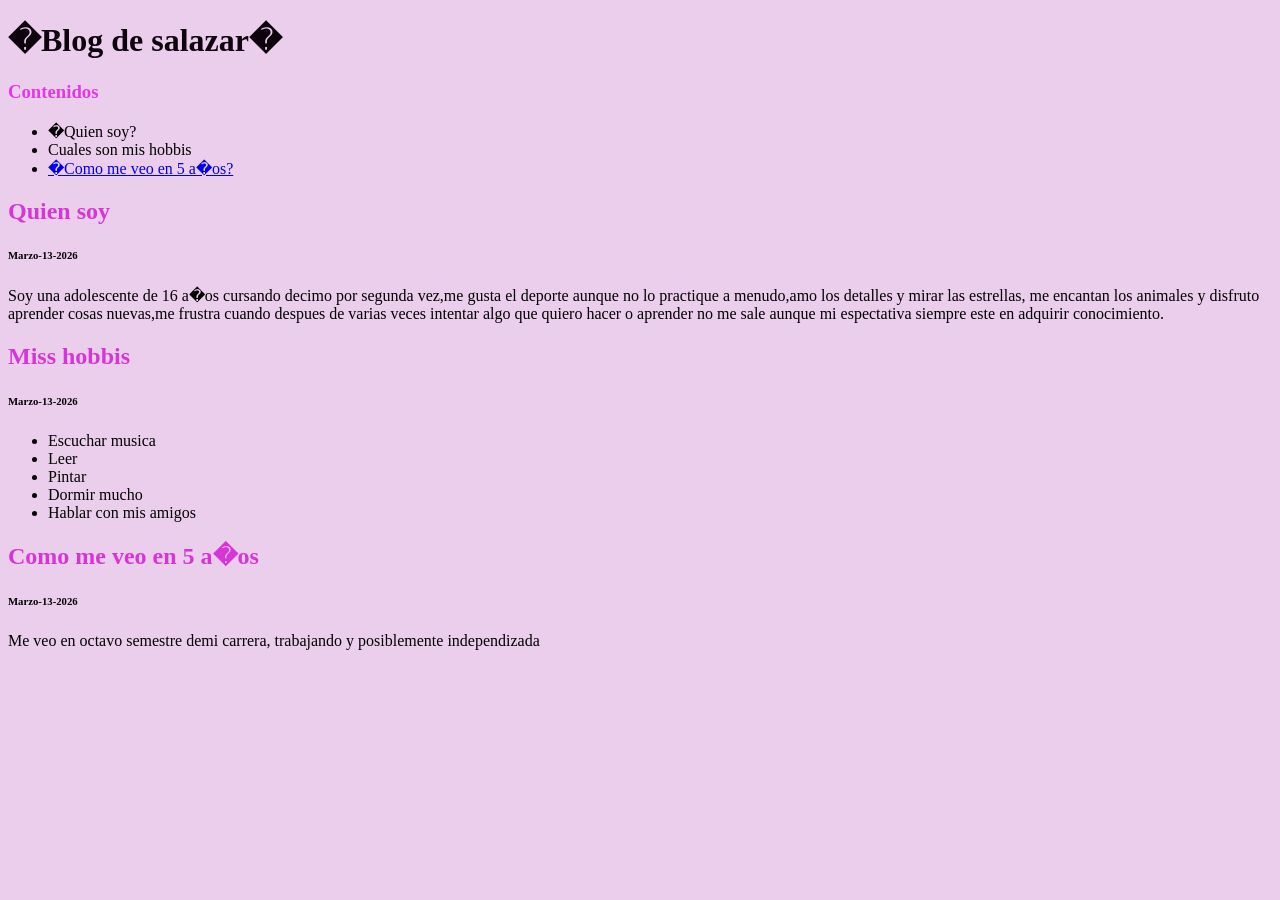
==== index.html @ fdf56cd5 "Add files via upload" ====
<!DOCTYPE html>
<html>
    <head>
        <meta charset="utf-8">
        <title>Proyecto: Blog</title>
        <style>
          body{
               font-family:cursive;
    background-color:rgb(235, 206,235);
          }
    h1{
           font-family:cursive;
            color: rgb(13, 3, 13);
          }
    h2{
            font-family:cursive;
            color:rgb(214, 54, 214);
          }
    h3{
            font-family:cursive;
            color:rgb(230, 55, 230);
          }
    
            
        </style>
    </head>
    <body>
        
        <h1>�Blog de salazar�</h1>

        <h3>Contenidos</h3>
        <ul>
            <li>�Quien soy?</li>
            <li>Cuales son mis hobbis</li>
            <li>
        <a href="#post#3">
              �Como me veo en 5 a�os?
        </a>        
            </li>
        </ul>
        
        <h2 id="#post#3">Quien soy</h2>
        <h6>Marzo-13-2026</h6>
        
        <p>Soy una adolescente de 16 a�os cursando decimo por segunda vez,me gusta el deporte aunque no lo practique a menudo,amo los detalles y mirar las estrellas, me encantan los animales y disfruto aprender cosas nuevas,me frustra cuando despues de varias veces intentar algo que quiero hacer o aprender no me sale aunque mi espectativa siempre este en adquirir conocimiento.  </p>
        
        
        
          
        <h2>Miss hobbis</h2>
        <h6>Marzo-13-2026</h6>
        
        <ul>
            <li>Escuchar musica</li>
            <li>Leer</li>
            <li>Pintar</li>
            <li>Dormir mucho</li>
            <li>Hablar con mis amigos</li>
            
        </ul>
        
        
        
         <h2>Como me veo en 5 a�os</h2>
        <h6>Marzo-13-2026</h6>
        
        <p>Me veo en octavo semestre demi carrera, trabajando y posiblemente independizada</p>
        
        
    </body>
</html>
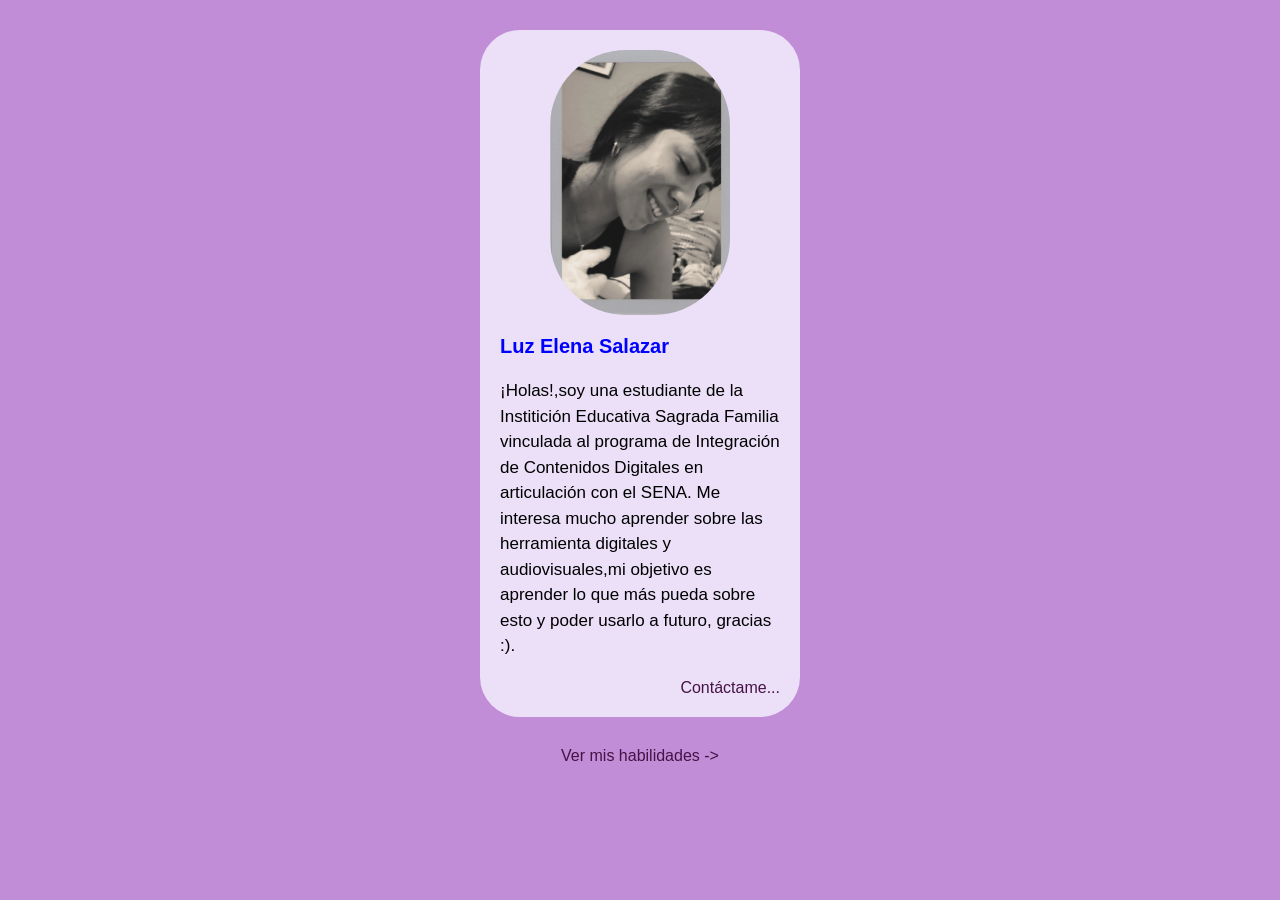
==== commit 1249a519: "Add files via upload" ====
--- a/index.html
+++ b/index.html
@@ -1,71 +1,20 @@
 <!DOCTYPE html>
-<html>
-    <head>
-        <meta charset="utf-8">
-        <title>Proyecto: Blog</title>
-        <style>
-          body{
-               font-family:cursive;
-    background-color:rgb(235, 206,235);
-          }
-    h1{
-           font-family:cursive;
-            color: rgb(13, 3, 13);
-          }
-    h2{
-            font-family:cursive;
-            color:rgb(214, 54, 214);
-          }
-    h3{
-            font-family:cursive;
-            color:rgb(230, 55, 230);
-          }
-    
-            
-        </style>
-    </head>
-    <body>
-        
-        <h1>�Blog de salazar�</h1>
-
-        <h3>Contenidos</h3>
-        <ul>
-            <li>�Quien soy?</li>
-            <li>Cuales son mis hobbis</li>
-            <li>
-        <a href="#post#3">
-              �Como me veo en 5 a�os?
-        </a>        
-            </li>
-        </ul>
-        
-        <h2 id="#post#3">Quien soy</h2>
-        <h6>Marzo-13-2026</h6>
-        
-        <p>Soy una adolescente de 16 a�os cursando decimo por segunda vez,me gusta el deporte aunque no lo practique a menudo,amo los detalles y mirar las estrellas, me encantan los animales y disfruto aprender cosas nuevas,me frustra cuando despues de varias veces intentar algo que quiero hacer o aprender no me sale aunque mi espectativa siempre este en adquirir conocimiento.  </p>
-        
-        
-        
-          
-        <h2>Miss hobbis</h2>
-        <h6>Marzo-13-2026</h6>
-        
-        <ul>
-            <li>Escuchar musica</li>
-            <li>Leer</li>
-            <li>Pintar</li>
-            <li>Dormir mucho</li>
-            <li>Hablar con mis amigos</li>
-            
-        </ul>
-        
-        
-        
-         <h2>Como me veo en 5 a�os</h2>
-        <h6>Marzo-13-2026</h6>
-        
-        <p>Me veo en octavo semestre demi carrera, trabajando y posiblemente independizada</p>
-        
-        
-    </body>
+<html lang="es">
+<head>
+    <meta charset="UTF-8">
+    <meta name="viewport" content="width=device-width, initial-scale=1.0">
+    <title>Tarjeta de Presentación</title>
+    <link rel="stylesheet" href="style.css">
+</head>
+<body>
+    <div class="contenedor">
+<div class="tarjeta">
+    <img src="foto.jpg" alt="luciernaga">
+    <h1>Luz Elena Salazar</h1>
+    <p>¡Holas!,soy una estudiante de la Institición Educativa Sagrada Familia vinculada al programa de Integración de Contenidos Digitales en articulación con el SENA. Me interesa mucho aprender sobre las herramienta digitales y audiovisuales,mi objetivo es aprender lo que más pueda sobre esto y poder usarlo a futuro, gracias :).</p>
+    <a href="lsalazar@sagradafamiliapalmira.edu.co">Contáctame...</a>
+    </div>
+     <a href="habilidades.html" class="btn-ver-más">Ver mis habilidades -> </a>
+    </div>
+</body>
 </html>
--- a/style.css
+++ b/style.css
@@ -0,0 +1,63 @@
+*{
+    padding:0;
+    margin:0;
+}
+
+body{
+    background-color: rgb(193, 141, 214);
+    display: flex;
+    justify-content: center;
+    min-height: 100vh;
+    font-family: Arial, sans-serif;
+}
+
+/* contenedor de página */
+.contenedor {
+ display: flex;
+ flex-direction: column;
+ align-items: center;
+ gap: 30px;
+ padding: 30px;
+}
+
+/* tarjeta de presentación */
+.tarjeta{
+    background-color: rgb(235, 224, 248);
+    width: 280px;
+    border-radius: 40px;
+    display: flex;
+    flex-direction: column;
+    padding: 20px;
+    justify-content: space-around;
+    gap: 20px;
+}
+
+img{
+    width: 180px;
+    align-self: center;
+    border-radius: 76px;
+}
+
+h1{
+    font-size: 20px;
+    text-align: justify;
+    color:blue;
+}
+
+p{
+    font-size: 17px;
+    text-aligh:justify;
+    color:black;
+    line-height: 1.5;
+}
+
+a {
+color:rgb(71, 18, 69);
+text-align: right;
+text-decoration: none;
+transition: color 0.4;
+}
+
+a:hover{
+    color:aquamarine;
+}
